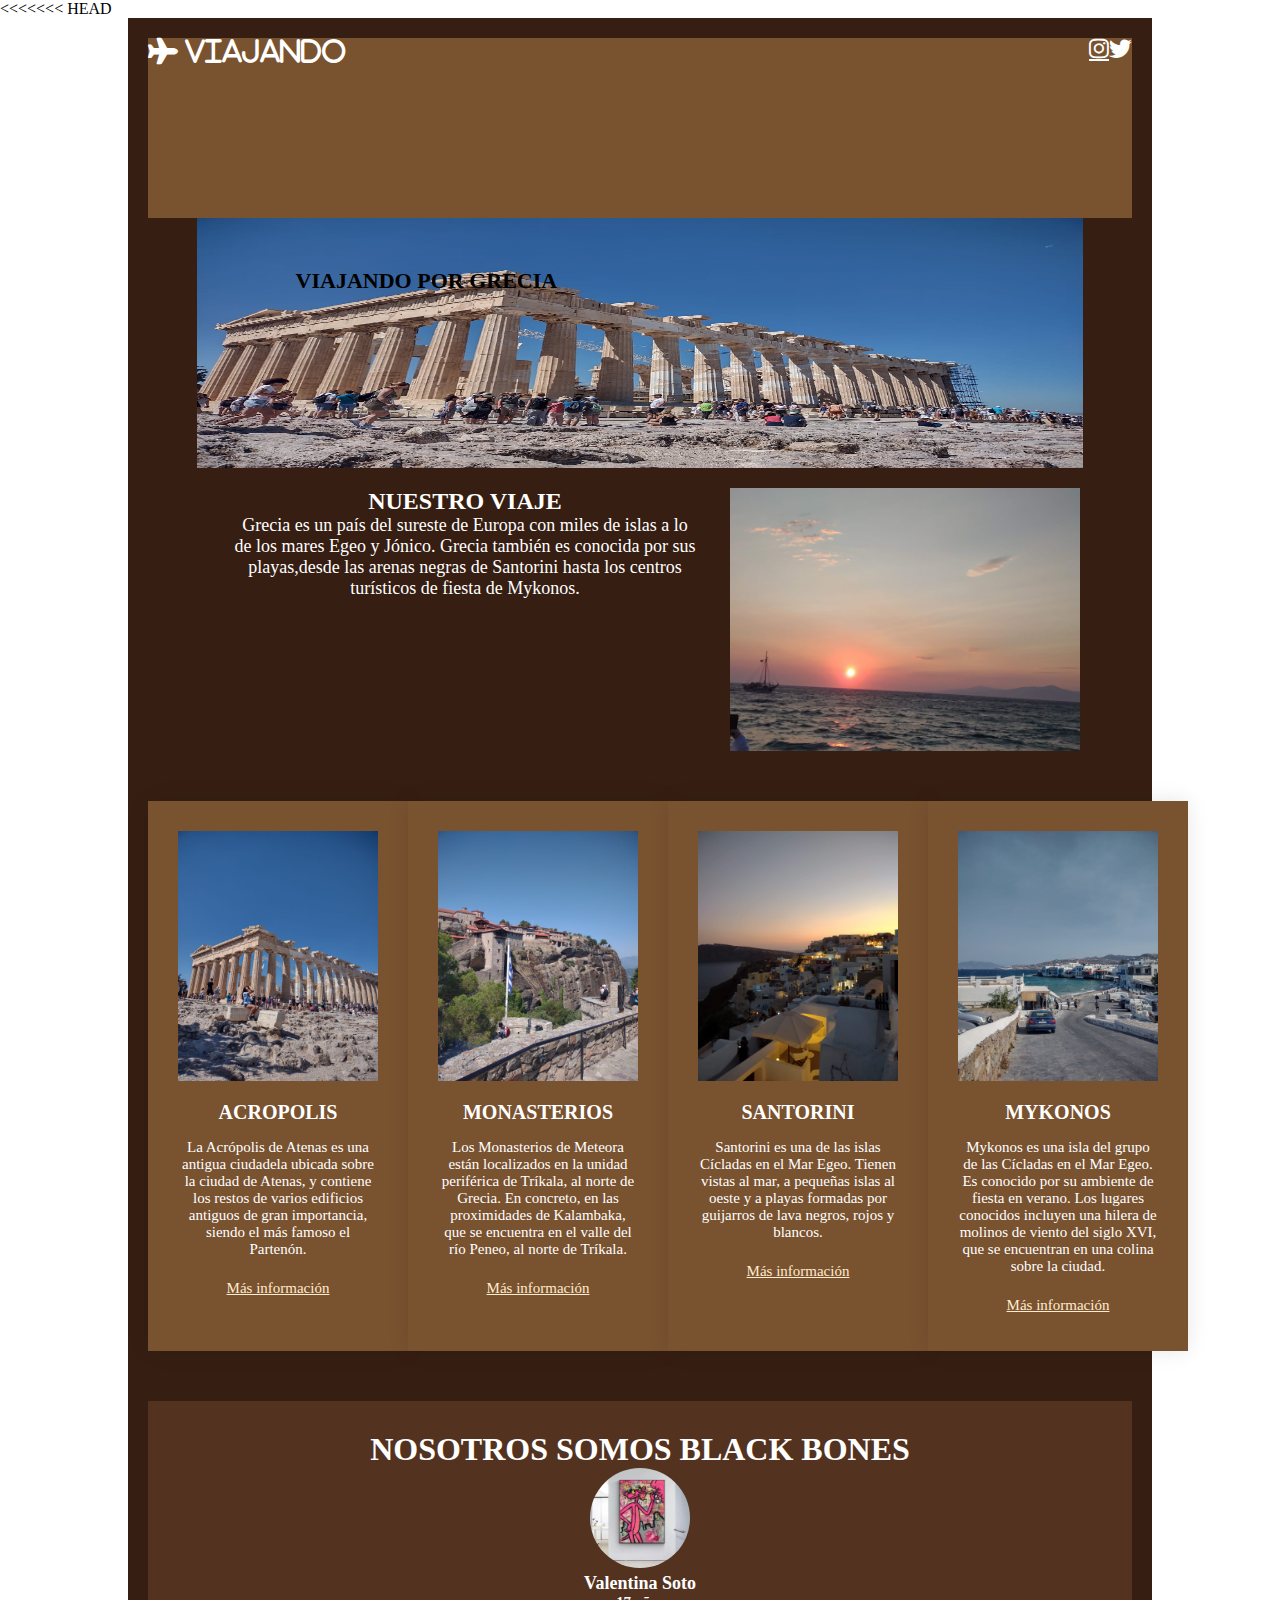
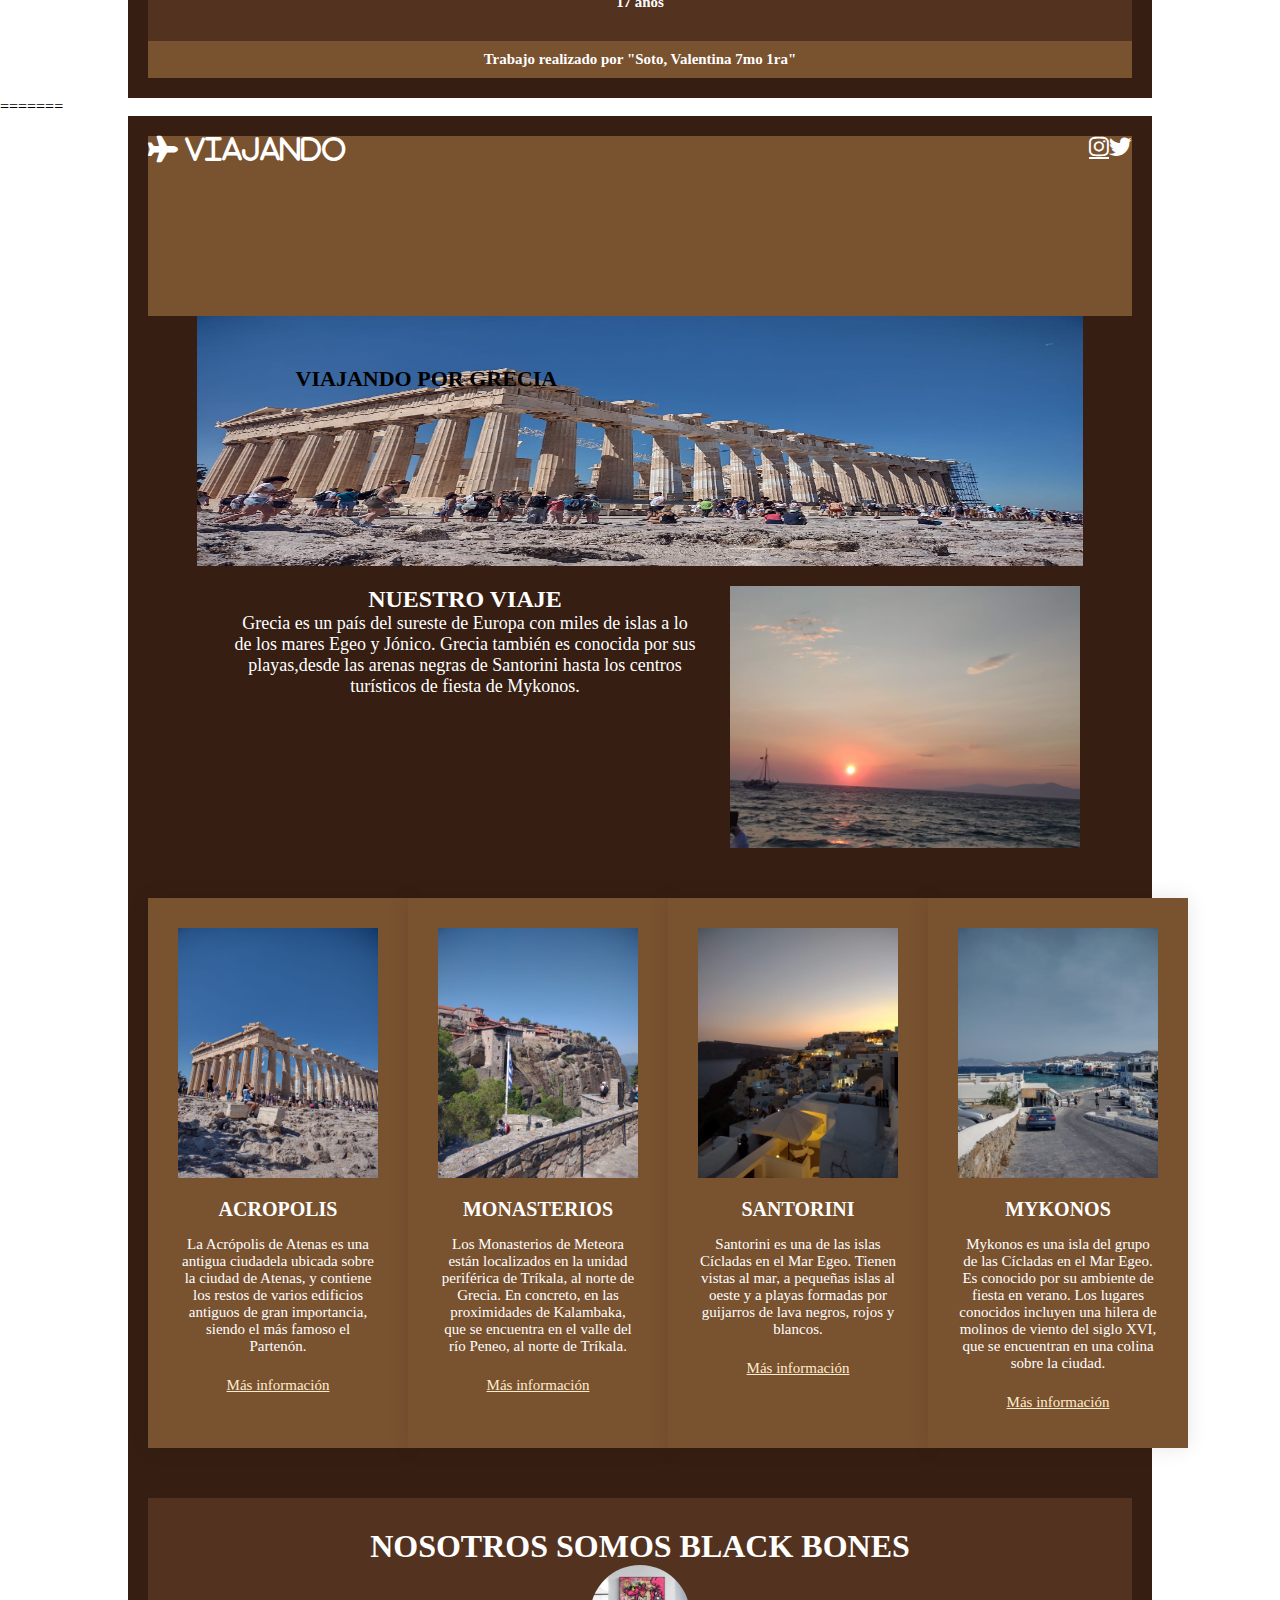
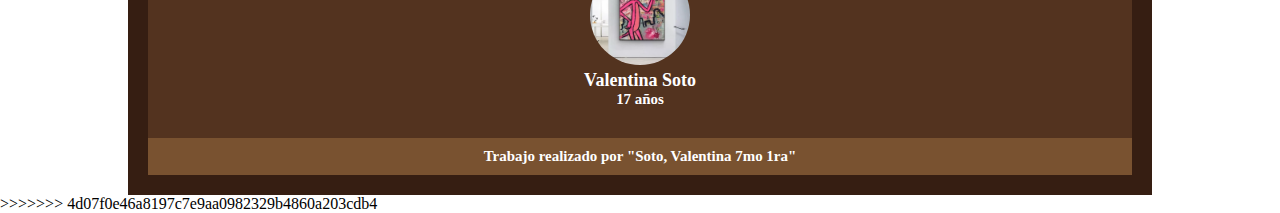
==== index.html @ 3df194dd "Merge branch 'main' of https://github.com/valensoto13/tp0 color blanco al link ig" ====
<<<<<<< HEAD
<!DOCTYPE html>
<html lang="es">
<head>
    <meta charset="UTF-8">
    <meta name="viewport" content="width=device-width, initial-scale=1.0">
    <title>Grecia</title>
    <link href="https://fonts.googleapis.com/icon?family=Material+Icons+Outlined"
      rel="stylesheet">
    <link rel="stylesheet" href="https://cdnjs.cloudflare.com/ajax/libs/font-awesome/6.5.1/css/all.min.css"/>
    <link href="https://fonts.googleapis.com/icon?family=Material+Icons+Outlined&quot;
      rel="stylesheet">
    <link rel="stylesheet" href="css/style.css">
    
</head>
<body>
    <div class="contenedor">
        <header>
            <div class="logo">
              <i class="fa-solid fa-plane"> Viajando</i>
            </div>

            <div class="botonera">
              <a href="https://www.instagram.com/vvalennss/" class="fa-brands fa-instagram"></a><br>
              <i class="fa-brands fa-twitter"></i>
            </div>
        </header>

        <section class="banner">
            <img src="img/banner.png">
            <h1>Viajando por Grecia</h1>
        </section>

        <section class="descrip" >
          <div class="texto">
            <h5 class="card-title">NUESTRO VIAJE</h5>
              <div class="card-text">
                Grecia es un país del sureste de Europa con miles de islas a lo<br>
                de los mares Egeo y Jónico. Grecia también es conocida por sus <br>
                playas,desde las arenas negras de Santorini hasta los centros  <br>
                turísticos de fiesta de Mykonos.
              </div>
          </div>
          <div class="imagen-derecha">
            <img class src="img/banner1.png">
          </div>
        </section>  
        
        <section class="products container" id="lista-1">
          <div class="product-content">
            <div class="product">
              
              <img src="img/acropolis.png" alt="">
                <div class="product-txt">
                  <h3>ACROPOLIS</h3>
                  <p>
                    La Acrópolis de Atenas es una antigua ciudadela ubicada 
                    sobre la ciudad de Atenas, y contiene los restos de varios 
                    edificios antiguos de gran importancia, siendo el más famoso el Partenón.

                  </p>
                  <a href="#" class="btn-2" data-id="1">Más información</a>
                </div>
            </div>

            <div class="product">
              <img src="img/kalambaca.png" alt="">
                <div class="product-txt">
                  <h3>MONASTERIOS</h3>
                  <p>
                    Los Monasterios de Meteora están localizados en la unidad
                    periférica de Tríkala, al norte de Grecia. En concreto, 
                    en las proximidades de Kalambaka, que se encuentra en el 
                    valle del río Peneo, al norte de Tríkala.
                  </p>
                  <a href="#" class="btn-2" data-id="1">Más información</a>
                </div>
            </div>

            <div class="product">
              <img src="img/santorini.png" alt="">
                <div class="product-txt">
                  <h3>SANTORINI</h3>
                  <p>
                    Santorini es una de las islas Cícladas en el Mar Egeo.
                    Tienen vistas al mar, a pequeñas islas al oeste y a 
                    playas formadas por guijarros de lava negros, rojos y blancos.
                  </p>
                  <a href="#" class="btn-2" data-id="1">Más información</a>
                </div>
            </div>

            <div class="product">
              <img src="img/mykonos.Png" alt="">
                <div class="product-txt">
                  <h3>MYKONOS</h3>
                  <p>
                    Mykonos es una isla del grupo de las Cícladas en el Mar Egeo. 
                    Es conocido por su ambiente de fiesta en verano.
                    Los lugares conocidos incluyen una hilera de molinos de 
                    viento del siglo XVI, que se encuentran en una colina sobre 
                    la ciudad.
                  </p>
                  <a href="#" class="btn-2" data-id="1">Más información</a>
                </div>
            </div>
          </div>
        </section>
        
        <section class="nosotros">
          <div class="staff">
            <h1>NOSOTROS SOMOS BLACK BONES</h1>
          </div>
          <img class src="img/pantera.png">
          <div class="texto">
            <h4>Valentina Soto</h4>
            <h5>17 años</h5>
          </div>
        </section>

        <section class="footer">
          <h5>Trabajo realizado por "Soto, Valentina 7mo 1ra"</h5>
        </section>
    </div>
</body>
</html>
=======
<!DOCTYPE html>
<html lang="es">
<head>
    <meta charset="UTF-8">
    <meta name="viewport" content="width=device-width, initial-scale=1.0">
    <title>Grecia</title>
    <link href="https://fonts.googleapis.com/icon?family=Material+Icons+Outlined"
      rel="stylesheet">
    <link rel="stylesheet" href="https://cdnjs.cloudflare.com/ajax/libs/font-awesome/6.5.1/css/all.min.css"/>
    <link href="https://fonts.googleapis.com/icon?family=Material+Icons+Outlined&quot;
      rel="stylesheet">
    <link rel="stylesheet" href="css/style.css">
    
</head>
<body>
    <div class="contenedor">
        <header>
            <div class="logo">
              <i class="fa-solid fa-plane"> Viajando</i>
            </div>

            <div class="botonera">
              <a href="https://www.instagram.com/vvalennss/" class="fa-brands fa-instagram"></a><br>
              <i class="fa-brands fa-twitter"></i>
            </div>
        </header>

        <section class="banner">
            <img src="img/banner.png">
            <h1>Viajando por Grecia</h1>
        </section>

        <section class="descrip" >
          <div class="texto">
            <h5 class="card-title">NUESTRO VIAJE</h5>
              <div class="card-text">
                Grecia es un país del sureste de Europa con miles de islas a lo<br>
                de los mares Egeo y Jónico. Grecia también es conocida por sus <br>
                playas,desde las arenas negras de Santorini hasta los centros  <br>
                turísticos de fiesta de Mykonos.
              </div>
          </div>
          <div class="imagen-derecha">
            <img class src="img/banner1.png">
          </div>
        </section>  
        
        <section class="products container" id="lista-1">
          <div class="product-content">
            <div class="product">
              
              <img src="img/acropolis.png" alt="">
                <div class="product-txt">
                  <h3>ACROPOLIS</h3>
                  <p>
                    La Acrópolis de Atenas es una antigua ciudadela ubicada 
                    sobre la ciudad de Atenas, y contiene los restos de varios 
                    edificios antiguos de gran importancia, siendo el más famoso el Partenón.

                  </p>
                  <a href="#" class="btn-2" data-id="1">Más información</a>
                </div>
            </div>

            <div class="product">
              <img src="img/kalambaca.png" alt="">
                <div class="product-txt">
                  <h3>MONASTERIOS</h3>
                  <p>
                    Los Monasterios de Meteora están localizados en la unidad
                    periférica de Tríkala, al norte de Grecia. En concreto, 
                    en las proximidades de Kalambaka, que se encuentra en el 
                    valle del río Peneo, al norte de Tríkala.
                  </p>
                  <a href="#" class="btn-2" data-id="1">Más información</a>
                </div>
            </div>

            <div class="product">
              <img src="img/santorini.png" alt="">
                <div class="product-txt">
                  <h3>SANTORINI</h3>
                  <p>
                    Santorini es una de las islas Cícladas en el Mar Egeo.
                    Tienen vistas al mar, a pequeñas islas al oeste y a 
                    playas formadas por guijarros de lava negros, rojos y blancos.
                  </p>
                  <a href="#" class="btn-2" data-id="1">Más información</a>
                </div>
            </div>

            <div class="product">
              <img src="img/mykonos.Png" alt="">
                <div class="product-txt">
                  <h3>MYKONOS</h3>
                  <p>
                    Mykonos es una isla del grupo de las Cícladas en el Mar Egeo. 
                    Es conocido por su ambiente de fiesta en verano.
                    Los lugares conocidos incluyen una hilera de molinos de 
                    viento del siglo XVI, que se encuentran en una colina sobre 
                    la ciudad.
                  </p>
                  <a href="#" class="btn-2" data-id="1">Más información</a>
                </div>
            </div>
          </div>
        </section>
        
        <section class="nosotros">
          <div class="staff">
            <h1>NOSOTROS SOMOS BLACK BONES</h1>
          </div>
          <img class src="img/pantera.png">
          <div class="texto">
            <h4>Valentina Soto</h4>
            <h5>17 años</h5>
          </div>
        </section>

        <section class="footer">
          <h5>Trabajo realizado por "Soto, Valentina 7mo 1ra"</h5>
        </section>
    </div>
</body>
</html>
>>>>>>> 4d07f0e46a8197c7e9aa0982329b4860a203cdb4
---- css/style.css ----
*{
    padding: 0;
    margin: 0;
    box-sizing: border-box;
}

.contenedor{
    margin: auto;
    width: 80%;
    min-height: 100vh;
    /*overflow-y: scroll; PERMITE QUE AQUELLOS ELEMENTOS QUE DESBORDEN
    DEL CONTENEDOR PUEDAN SER VISUALIZADOS CON LA BARRA DE 
    DESPLAZAMIENTO */
    background-color: #361e12 ;
    padding: 20px;
    font-family: 'Times New Roman', Times, serif;
    order: 0;
}

header{
    display: flex;
    justify-content: space-between;
    height: 20%;
    width: 100%;
    background-color: #795230;
}

header .logo{
    color:white;
    font-size: 20pt;
}

header .botonera{
    display: flex;
    font-size: 17pt;
    color: white;
}

header .fa-instagram{
    display: flex;
    font-size: 17pt;
    color: white;
}

.banner{
    width: 100%;
    padding-bottom: 20px;
    text-transform: uppercase;
    text-decoration: none;
    position: relative;
    display: inline-block;

}

.banner h1 {
    position: absolute;
    top: 50px;
    left: 15%;
    text-align: center;
    font-family: 'Times New Roman', Times, serif;
    font-size: 22px;
    color: black;
}

.banner img{
    /* margin: 40px 0;  */
    width: 90%;
    height: 250px;
    display: block; 
    margin: 0px auto; 

}

.descrip{
    /* background-color:#53331f; */
    font-family: 'Times New Roman', Times, serif;
    display: flex;
    justify-content: center;
    width: 100%;
    height: auto;
    align-self: auto;
    order: 0;
    flex: 0 1 auto;

}

.descrip img{
    width: 350px;
    margin-left: 10%;
}

.descrip .imagen-derecha{
    text-align: end;
}

.descrip .texto{
    text-align: center;
    color: white;
}

.descrip h5{
    font-size:x-large;
}


.content-txt{
    flex-basis: 50%;
    text-align: center;
}

.content-txt h3{
    color: black;
    font-family: 'Times New Roman', Times, serif;
    font-size: 25px;
    text-transform: uppercase;
    margin-bottom: 15px;
}

.btn-2{
    display: inline-block;
    padding: 7px 10px;
    background-color: transparent;
    color: blanchedalmond;
    border-radius: 5px;
    font-size: 15px;
}

.products{
    padding: 50px 0;
    text-align: center;
}

.products h2{
    color: black;
    font-family: 'Times New Roman', Times, serif;
    font-size: 50px;
    text-transform: uppercase;
    margin-bottom: 50px;
}

.product-content{
    display:grid;
    grid-template-columns: repeat(4, 0.3fr);
}

.product{
    text-align: center;
    padding: 30px;
    box-shadow: 0 0 20px rgba(0,0,0,0.1);
    background-color: #795230;
   
}

.product img{
    width: 200px;
    height: 250px;
    margin-bottom: 20px;
}

.product h3{
    font-size: 20px;
    color: white;
    font-family: 'Times New Roman', Times, serif;
    text-transform: uppercase;
    margin-bottom: 15px;
}

.product p{
    font-size: 15px;
    margin-bottom: 15px;
    color: white;
}

.nosotros{
    background-color:#53331f;
    font-family: 'Times New Roman', Times, serif;
    text-align: center;
    padding: 30px;
    color: white;
}

.nosotros img{
    width: 100px;
    height: 100px;
    margin-bottom: 5px;
    border-radius: 100%;
}

.texto{
    font-size: 18px;
    font-family: 'Times New Roman', Times, serif;
    color: white;
}

.footer{
    background-color: #795230;
    text-align: center;
    padding: 10px;
    color: white;
    font-size: 18px;
}
---- css/style.css ----
*{
    padding: 0;
    margin: 0;
    box-sizing: border-box;
}

.contenedor{
    margin: auto;
    width: 80%;
    min-height: 100vh;
    /*overflow-y: scroll; PERMITE QUE AQUELLOS ELEMENTOS QUE DESBORDEN
    DEL CONTENEDOR PUEDAN SER VISUALIZADOS CON LA BARRA DE 
    DESPLAZAMIENTO */
    background-color: #361e12 ;
    padding: 20px;
    font-family: 'Times New Roman', Times, serif;
    order: 0;
}

header{
    display: flex;
    justify-content: space-between;
    height: 20%;
    width: 100%;
    background-color: #795230;
}

header .logo{
    color:white;
    font-size: 20pt;
}

header .botonera{
    display: flex;
    font-size: 17pt;
    color: white;
}

header .fa-instagram{
    display: flex;
    font-size: 17pt;
    color: white;
}

.banner{
    width: 100%;
    padding-bottom: 20px;
    text-transform: uppercase;
    text-decoration: none;
    position: relative;
    display: inline-block;

}

.banner h1 {
    position: absolute;
    top: 50px;
    left: 15%;
    text-align: center;
    font-family: 'Times New Roman', Times, serif;
    font-size: 22px;
    color: black;
}

.banner img{
    /* margin: 40px 0;  */
    width: 90%;
    height: 250px;
    display: block; 
    margin: 0px auto; 

}

.descrip{
    /* background-color:#53331f; */
    font-family: 'Times New Roman', Times, serif;
    display: flex;
    justify-content: center;
    width: 100%;
    height: auto;
    align-self: auto;
    order: 0;
    flex: 0 1 auto;

}

.descrip img{
    width: 350px;
    margin-left: 10%;
}

.descrip .imagen-derecha{
    text-align: end;
}

.descrip .texto{
    text-align: center;
    color: white;
}

.descrip h5{
    font-size:x-large;
}


.content-txt{
    flex-basis: 50%;
    text-align: center;
}

.content-txt h3{
    color: black;
    font-family: 'Times New Roman', Times, serif;
    font-size: 25px;
    text-transform: uppercase;
    margin-bottom: 15px;
}

.btn-2{
    display: inline-block;
    padding: 7px 10px;
    background-color: transparent;
    color: blanchedalmond;
    border-radius: 5px;
    font-size: 15px;
}

.products{
    padding: 50px 0;
    text-align: center;
}

.products h2{
    color: black;
    font-family: 'Times New Roman', Times, serif;
    font-size: 50px;
    text-transform: uppercase;
    margin-bottom: 50px;
}

.product-content{
    display:grid;
    grid-template-columns: repeat(4, 0.3fr);
}

.product{
    text-align: center;
    padding: 30px;
    box-shadow: 0 0 20px rgba(0,0,0,0.1);
    background-color: #795230;
   
}

.product img{
    width: 200px;
    height: 250px;
    margin-bottom: 20px;
}

.product h3{
    font-size: 20px;
    color: white;
    font-family: 'Times New Roman', Times, serif;
    text-transform: uppercase;
    margin-bottom: 15px;
}

.product p{
    font-size: 15px;
    margin-bottom: 15px;
    color: white;
}

.nosotros{
    background-color:#53331f;
    font-family: 'Times New Roman', Times, serif;
    text-align: center;
    padding: 30px;
    color: white;
}

.nosotros img{
    width: 100px;
    height: 100px;
    margin-bottom: 5px;
    border-radius: 100%;
}

.texto{
    font-size: 18px;
    font-family: 'Times New Roman', Times, serif;
    color: white;
}

.footer{
    background-color: #795230;
    text-align: center;
    padding: 10px;
    color: white;
    font-size: 18px;
}
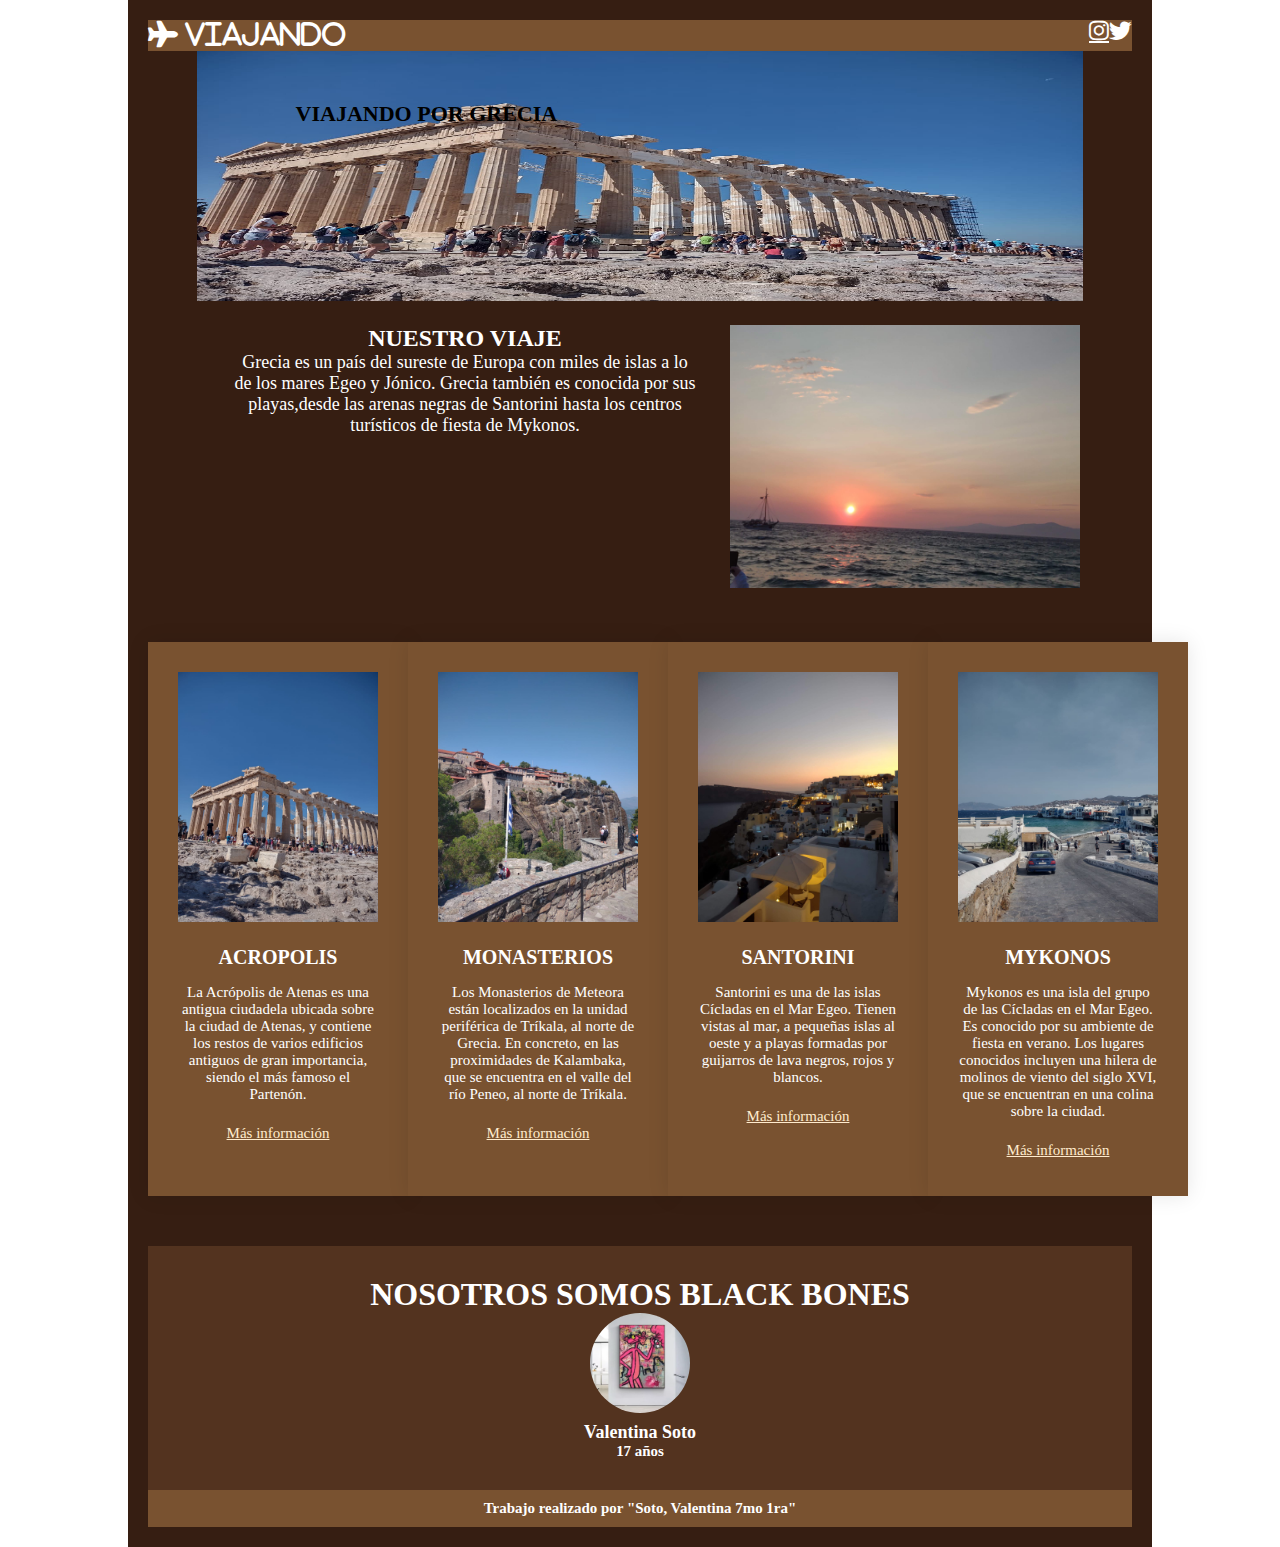
==== commit 4241ecb6: "una sola pagina" ====
--- a/index.html
+++ b/index.html
@@ -1,4 +1,3 @@
-<<<<<<< HEAD
 <!DOCTYPE html>
 <html lang="es">
 <head>
@@ -21,7 +20,7 @@
             </div>
 
             <div class="botonera">
-              <a href="https://www.instagram.com/vvalennss/" class="fa-brands fa-instagram"></a><br>
+              <a href="https://www.instagram.com/vvalennss/" class="fa-brands fa-instagram"></a>
               <i class="fa-brands fa-twitter"></i>
             </div>
         </header>
@@ -123,131 +122,4 @@
         </section>
     </div>
 </body>
-</html>
-=======
-<!DOCTYPE html>
-<html lang="es">
-<head>
-    <meta charset="UTF-8">
-    <meta name="viewport" content="width=device-width, initial-scale=1.0">
-    <title>Grecia</title>
-    <link href="https://fonts.googleapis.com/icon?family=Material+Icons+Outlined"
-      rel="stylesheet">
-    <link rel="stylesheet" href="https://cdnjs.cloudflare.com/ajax/libs/font-awesome/6.5.1/css/all.min.css"/>
-    <link href="https://fonts.googleapis.com/icon?family=Material+Icons+Outlined&quot;
-      rel="stylesheet">
-    <link rel="stylesheet" href="css/style.css">
-    
-</head>
-<body>
-    <div class="contenedor">
-        <header>
-            <div class="logo">
-              <i class="fa-solid fa-plane"> Viajando</i>
-            </div>
-
-            <div class="botonera">
-              <a href="https://www.instagram.com/vvalennss/" class="fa-brands fa-instagram"></a><br>
-              <i class="fa-brands fa-twitter"></i>
-            </div>
-        </header>
-
-        <section class="banner">
-            <img src="img/banner.png">
-            <h1>Viajando por Grecia</h1>
-        </section>
-
-        <section class="descrip" >
-          <div class="texto">
-            <h5 class="card-title">NUESTRO VIAJE</h5>
-              <div class="card-text">
-                Grecia es un país del sureste de Europa con miles de islas a lo<br>
-                de los mares Egeo y Jónico. Grecia también es conocida por sus <br>
-                playas,desde las arenas negras de Santorini hasta los centros  <br>
-                turísticos de fiesta de Mykonos.
-              </div>
-          </div>
-          <div class="imagen-derecha">
-            <img class src="img/banner1.png">
-          </div>
-        </section>  
-        
-        <section class="products container" id="lista-1">
-          <div class="product-content">
-            <div class="product">
-              
-              <img src="img/acropolis.png" alt="">
-                <div class="product-txt">
-                  <h3>ACROPOLIS</h3>
-                  <p>
-                    La Acrópolis de Atenas es una antigua ciudadela ubicada 
-                    sobre la ciudad de Atenas, y contiene los restos de varios 
-                    edificios antiguos de gran importancia, siendo el más famoso el Partenón.
-
-                  </p>
-                  <a href="#" class="btn-2" data-id="1">Más información</a>
-                </div>
-            </div>
-
-            <div class="product">
-              <img src="img/kalambaca.png" alt="">
-                <div class="product-txt">
-                  <h3>MONASTERIOS</h3>
-                  <p>
-                    Los Monasterios de Meteora están localizados en la unidad
-                    periférica de Tríkala, al norte de Grecia. En concreto, 
-                    en las proximidades de Kalambaka, que se encuentra en el 
-                    valle del río Peneo, al norte de Tríkala.
-                  </p>
-                  <a href="#" class="btn-2" data-id="1">Más información</a>
-                </div>
-            </div>
-
-            <div class="product">
-              <img src="img/santorini.png" alt="">
-                <div class="product-txt">
-                  <h3>SANTORINI</h3>
-                  <p>
-                    Santorini es una de las islas Cícladas en el Mar Egeo.
-                    Tienen vistas al mar, a pequeñas islas al oeste y a 
-                    playas formadas por guijarros de lava negros, rojos y blancos.
-                  </p>
-                  <a href="#" class="btn-2" data-id="1">Más información</a>
-                </div>
-            </div>
-
-            <div class="product">
-              <img src="img/mykonos.Png" alt="">
-                <div class="product-txt">
-                  <h3>MYKONOS</h3>
-                  <p>
-                    Mykonos es una isla del grupo de las Cícladas en el Mar Egeo. 
-                    Es conocido por su ambiente de fiesta en verano.
-                    Los lugares conocidos incluyen una hilera de molinos de 
-                    viento del siglo XVI, que se encuentran en una colina sobre 
-                    la ciudad.
-                  </p>
-                  <a href="#" class="btn-2" data-id="1">Más información</a>
-                </div>
-            </div>
-          </div>
-        </section>
-        
-        <section class="nosotros">
-          <div class="staff">
-            <h1>NOSOTROS SOMOS BLACK BONES</h1>
-          </div>
-          <img class src="img/pantera.png">
-          <div class="texto">
-            <h4>Valentina Soto</h4>
-            <h5>17 años</h5>
-          </div>
-        </section>
-
-        <section class="footer">
-          <h5>Trabajo realizado por "Soto, Valentina 7mo 1ra"</h5>
-        </section>
-    </div>
-</body>
-</html>
->>>>>>> 4d07f0e46a8197c7e9aa0982329b4860a203cdb4
+</html>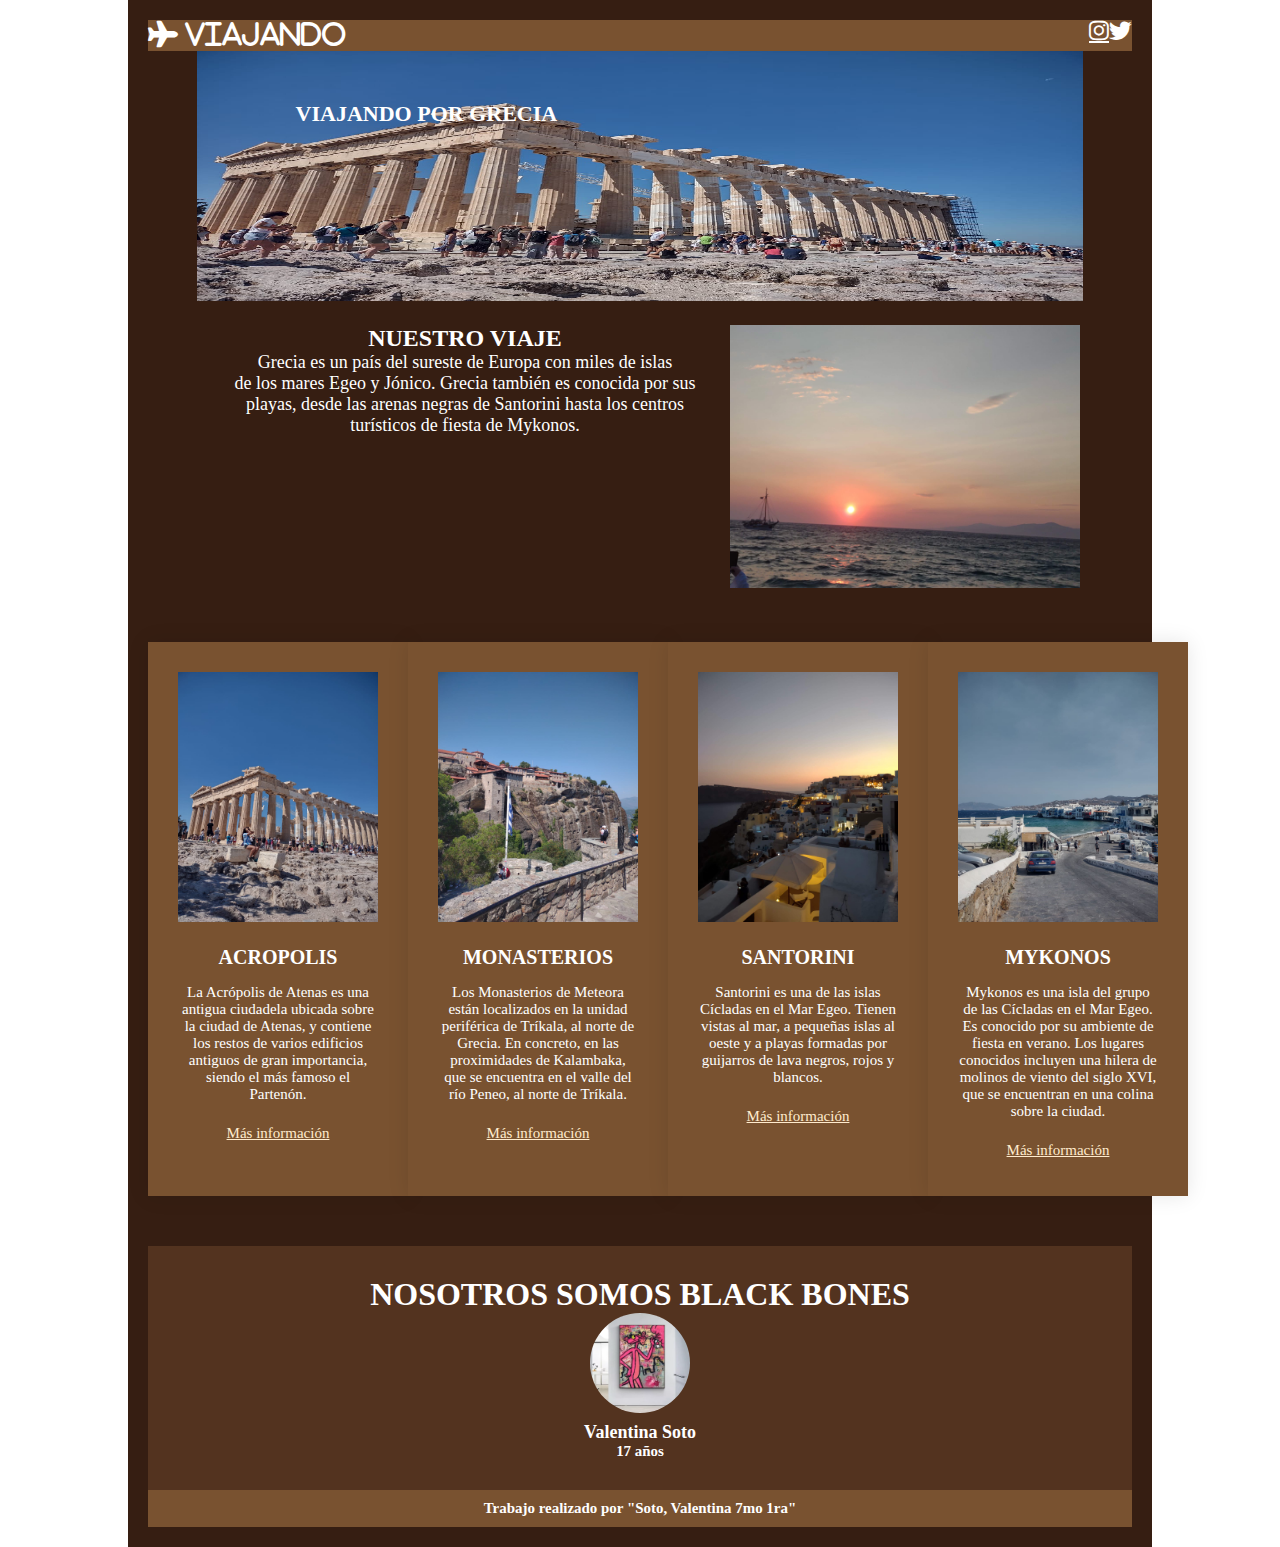
==== commit 06f7c916: "descrip letras" ====
--- a/index.html
+++ b/index.html
@@ -34,9 +34,9 @@
           <div class="texto">
             <h5 class="card-title">NUESTRO VIAJE</h5>
               <div class="card-text">
-                Grecia es un país del sureste de Europa con miles de islas a lo<br>
+                Grecia es un país del sureste de Europa con miles de islas     <br>
                 de los mares Egeo y Jónico. Grecia también es conocida por sus <br>
-                playas,desde las arenas negras de Santorini hasta los centros  <br>
+                playas, desde las arenas negras de Santorini hasta los centros  <br>
                 turísticos de fiesta de Mykonos.
               </div>
           </div>
--- a/css/style.css
+++ b/css/style.css
@@ -37,8 +37,6 @@
 }
 
 header .fa-instagram{
-    display: flex;
-    font-size: 17pt;
     color: white;
 }
 
@@ -59,7 +57,7 @@
     text-align: center;
     font-family: 'Times New Roman', Times, serif;
     font-size: 22px;
-    color: black;
+    color: white;
 }
 
 .banner img{
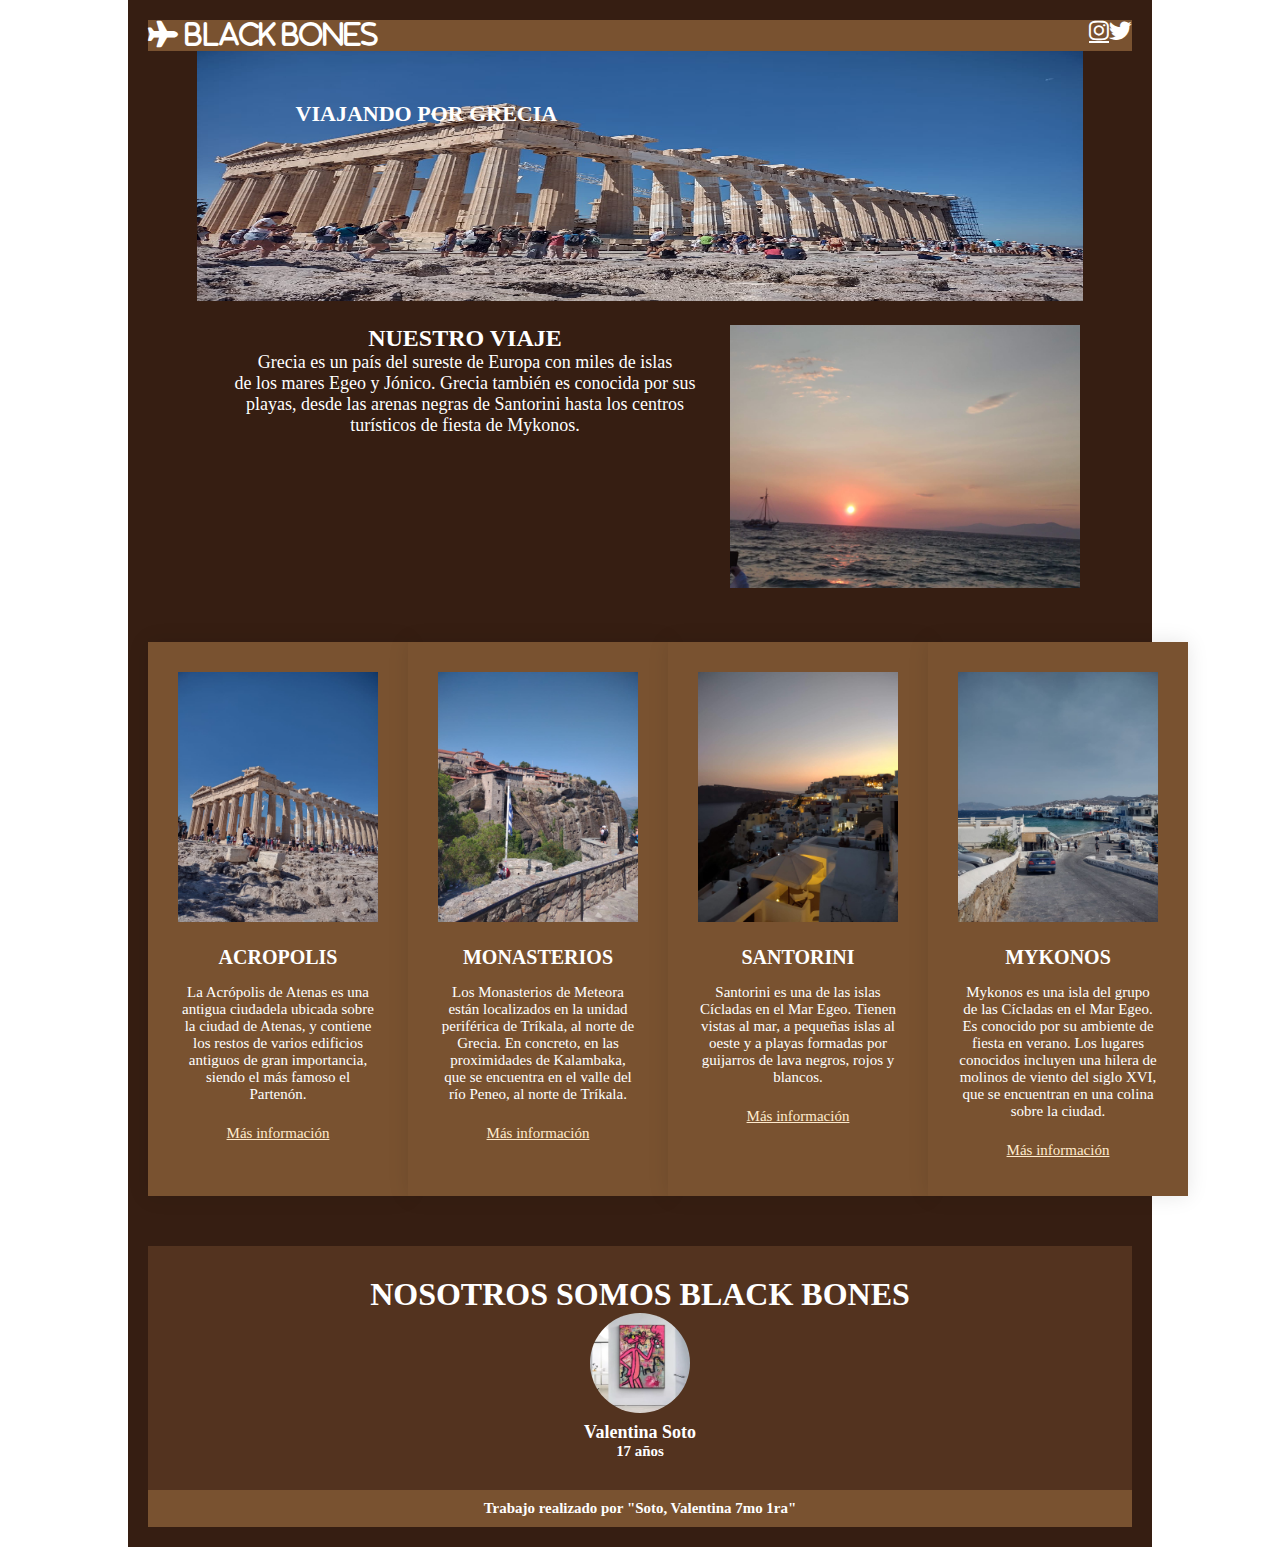
==== commit 484daf27: "titulo header" ====
--- a/index.html
+++ b/index.html
@@ -16,7 +16,7 @@
     <div class="contenedor">
         <header>
             <div class="logo">
-              <i class="fa-solid fa-plane"> Viajando</i>
+              <i class="fa-solid fa-plane"> Black Bones</i>
             </div>
 
             <div class="botonera">
--- a/css/style.css
+++ b/css/style.css
@@ -55,7 +55,7 @@
     top: 50px;
     left: 15%;
     text-align: center;
-    font-family: 'Times New Roman', Times, serif;
+    font-family:'Times New Roman', Times, serif;
     font-size: 22px;
     color: white;
 }
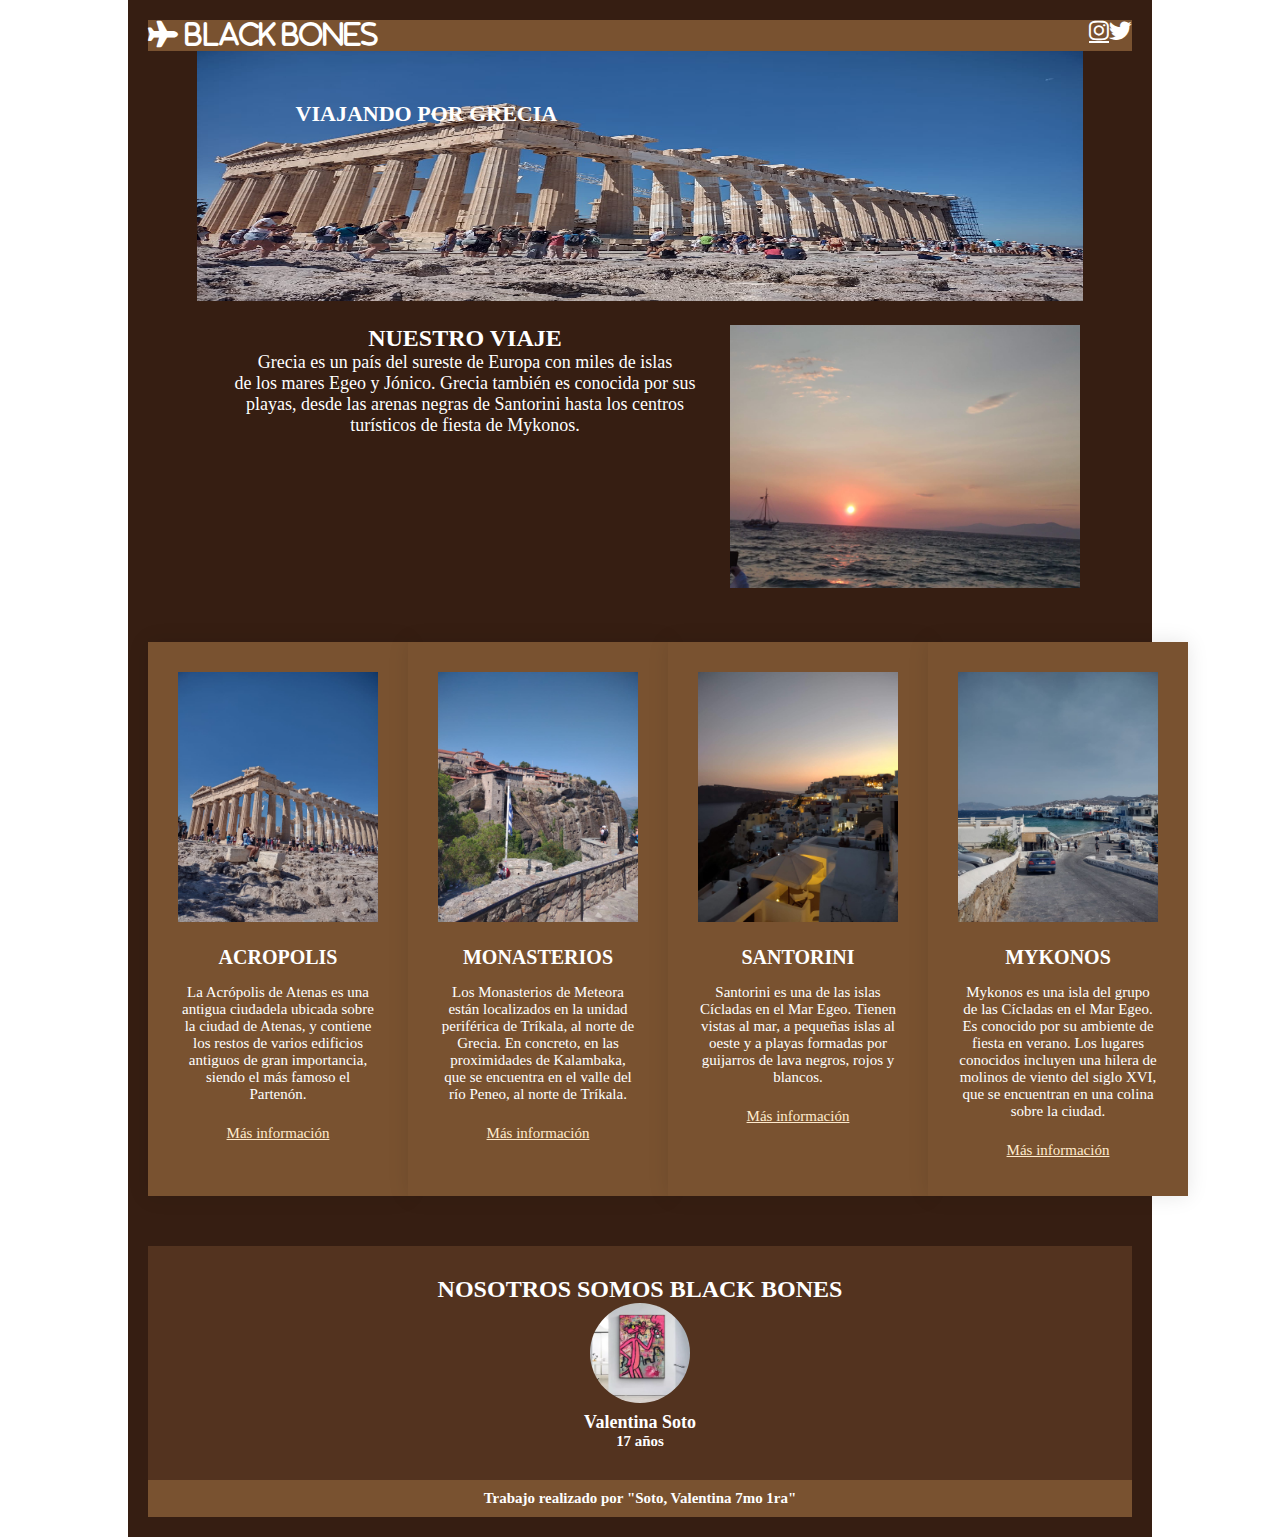
==== commit bd66daf3: "h5 staff" ====
--- a/index.html
+++ b/index.html
@@ -108,7 +108,7 @@
         
         <section class="nosotros">
           <div class="staff">
-            <h1>NOSOTROS SOMOS BLACK BONES</h1>
+            <h2>NOSOTROS SOMOS BLACK BONES</h2>
           </div>
           <img class src="img/pantera.png">
           <div class="texto">
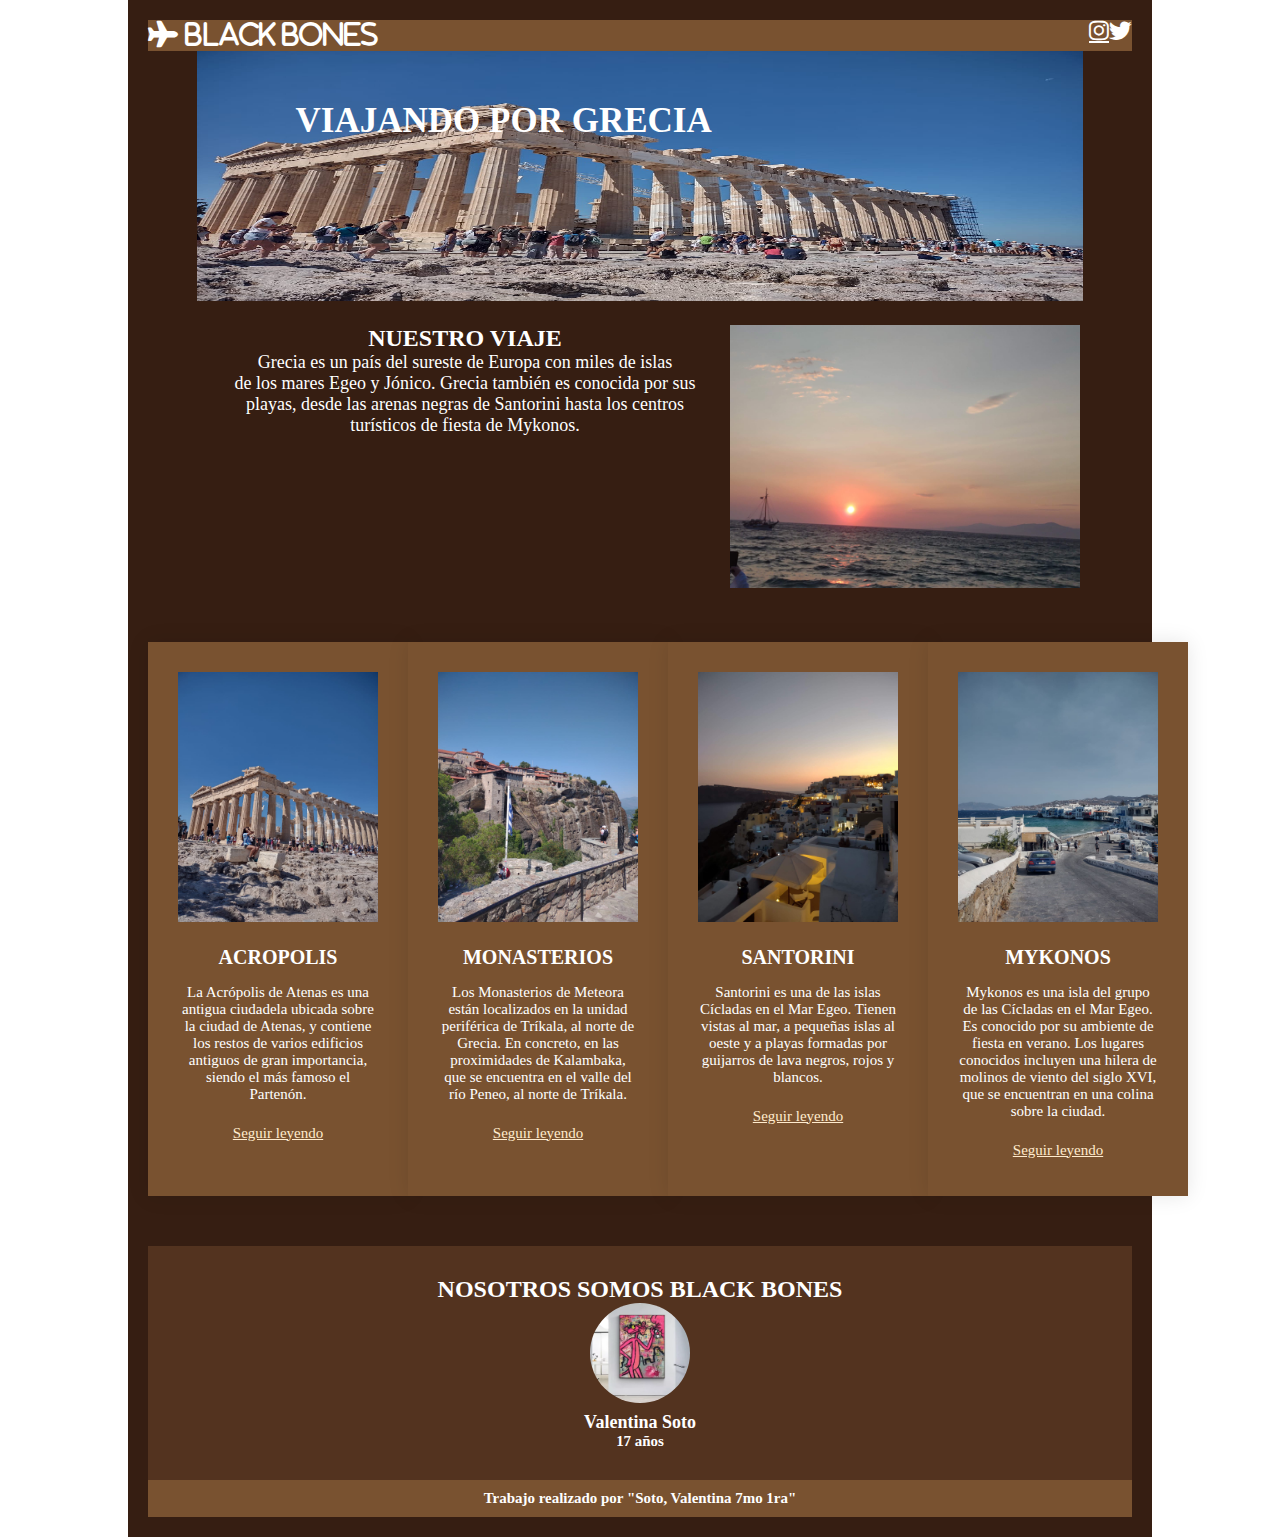
==== commit 1327941a: "arreglos todo" ====
--- a/index.html
+++ b/index.html
@@ -48,7 +48,6 @@
         <section class="products container" id="lista-1">
           <div class="product-content">
             <div class="product">
-              
               <img src="img/acropolis.png" alt="">
                 <div class="product-txt">
                   <h3>ACROPOLIS</h3>
@@ -56,9 +55,8 @@
                     La Acrópolis de Atenas es una antigua ciudadela ubicada 
                     sobre la ciudad de Atenas, y contiene los restos de varios 
                     edificios antiguos de gran importancia, siendo el más famoso el Partenón.
-
                   </p>
-                  <a href="#" class="btn-2" data-id="1">Más información</a>
+                  <a href="#" class="btn-2" data-id="1">Seguir leyendo</a>
                 </div>
             </div>
 
@@ -72,7 +70,7 @@
                     en las proximidades de Kalambaka, que se encuentra en el 
                     valle del río Peneo, al norte de Tríkala.
                   </p>
-                  <a href="#" class="btn-2" data-id="1">Más información</a>
+                  <a href="#" class="btn-2" data-id="1">Seguir leyendo</a>
                 </div>
             </div>
 
@@ -85,7 +83,7 @@
                     Tienen vistas al mar, a pequeñas islas al oeste y a 
                     playas formadas por guijarros de lava negros, rojos y blancos.
                   </p>
-                  <a href="#" class="btn-2" data-id="1">Más información</a>
+                  <a href="#" class="btn-2" data-id="1">Seguir leyendo</a>
                 </div>
             </div>
 
@@ -100,7 +98,7 @@
                     viento del siglo XVI, que se encuentran en una colina sobre 
                     la ciudad.
                   </p>
-                  <a href="#" class="btn-2" data-id="1">Más información</a>
+                  <a href="#" class="btn-2" data-id="1">Seguir leyendo</a>
                 </div>
             </div>
           </div>
--- a/css/style.css
+++ b/css/style.css
@@ -56,7 +56,7 @@
     left: 15%;
     text-align: center;
     font-family:'Times New Roman', Times, serif;
-    font-size: 22px;
+    font-size: 35px;
     color: white;
 }
 
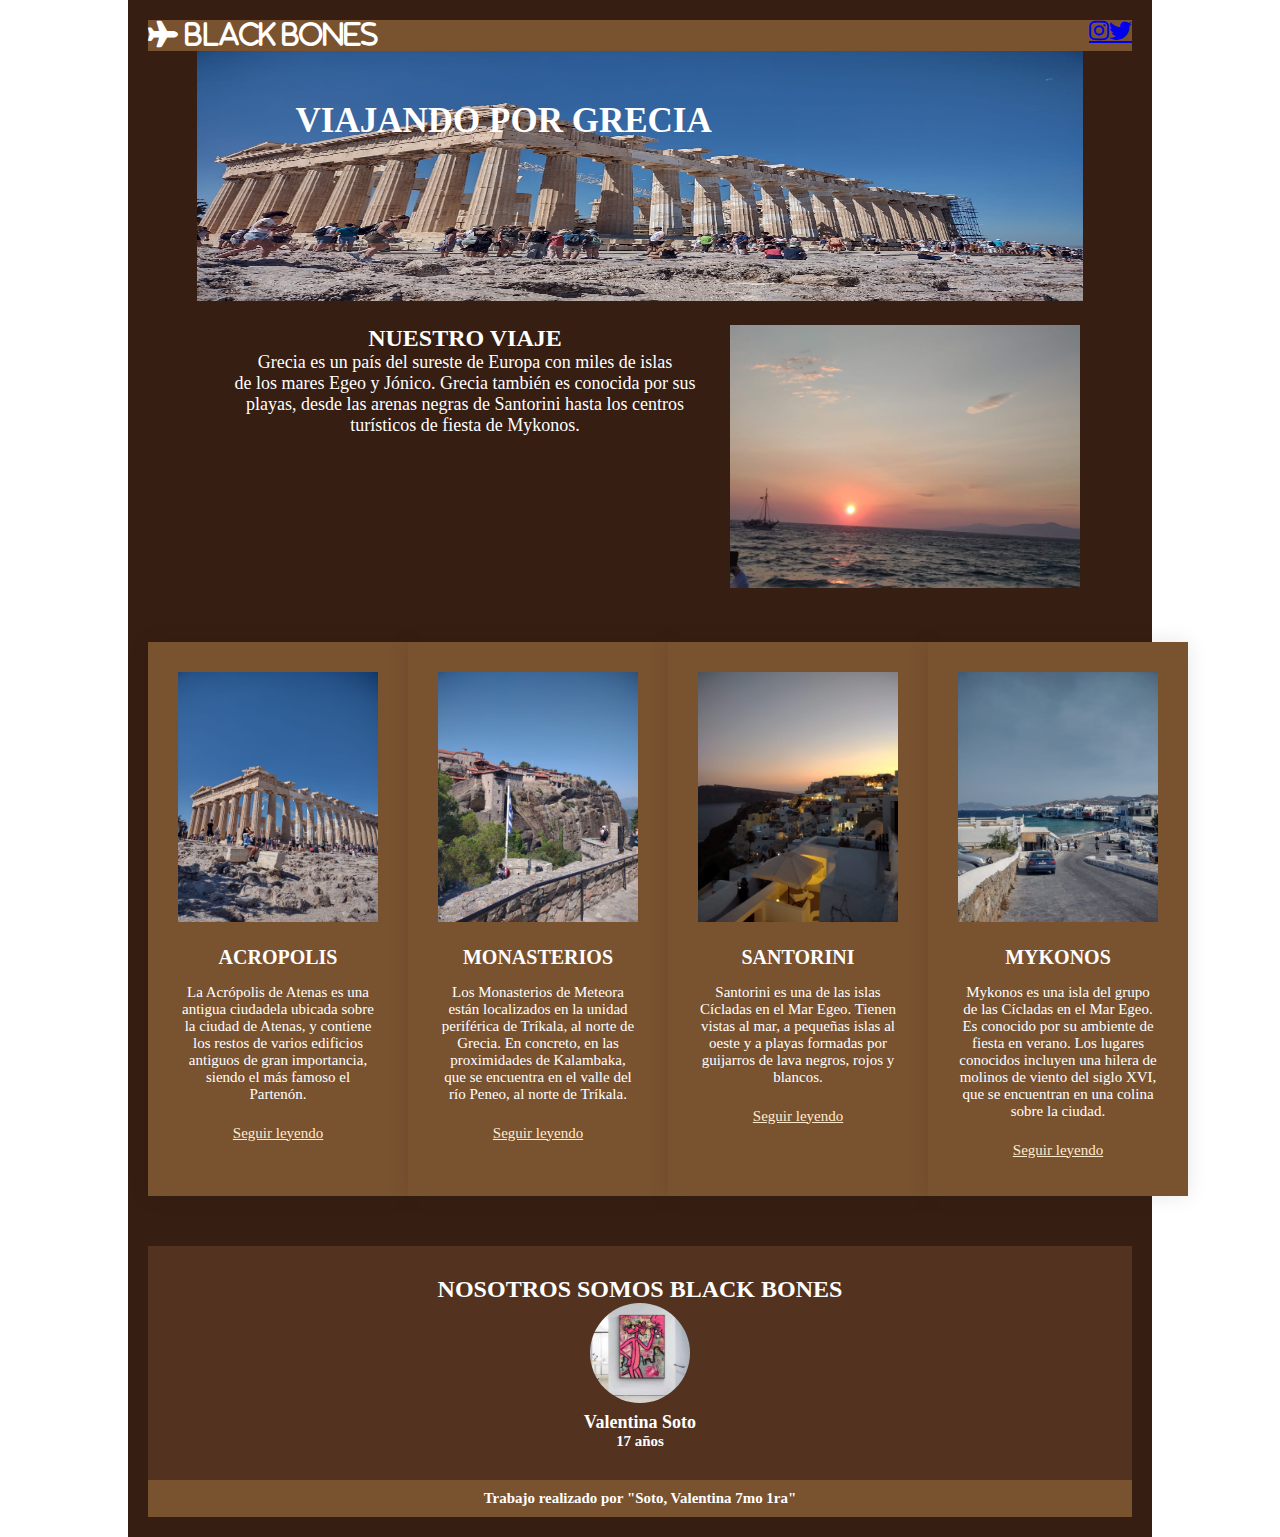
==== commit e17889e0: "header color" ====
--- a/index.html
+++ b/index.html
@@ -21,7 +21,7 @@
 
             <div class="botonera">
               <a href="https://www.instagram.com/vvalennss/" class="fa-brands fa-instagram"></a>
-              <i class="fa-brands fa-twitter"></i>
+              <a href="https://www.twitter.com/celessvv/" class="fa-brands fa-twitter"></a>
             </div>
         </header>
 
--- a/css/style.css
+++ b/css/style.css
@@ -36,7 +36,7 @@
     color: white;
 }
 
-header .fa-instagram{
+header .fa-instagram .fa-twiter{
     color: white;
 }
 
